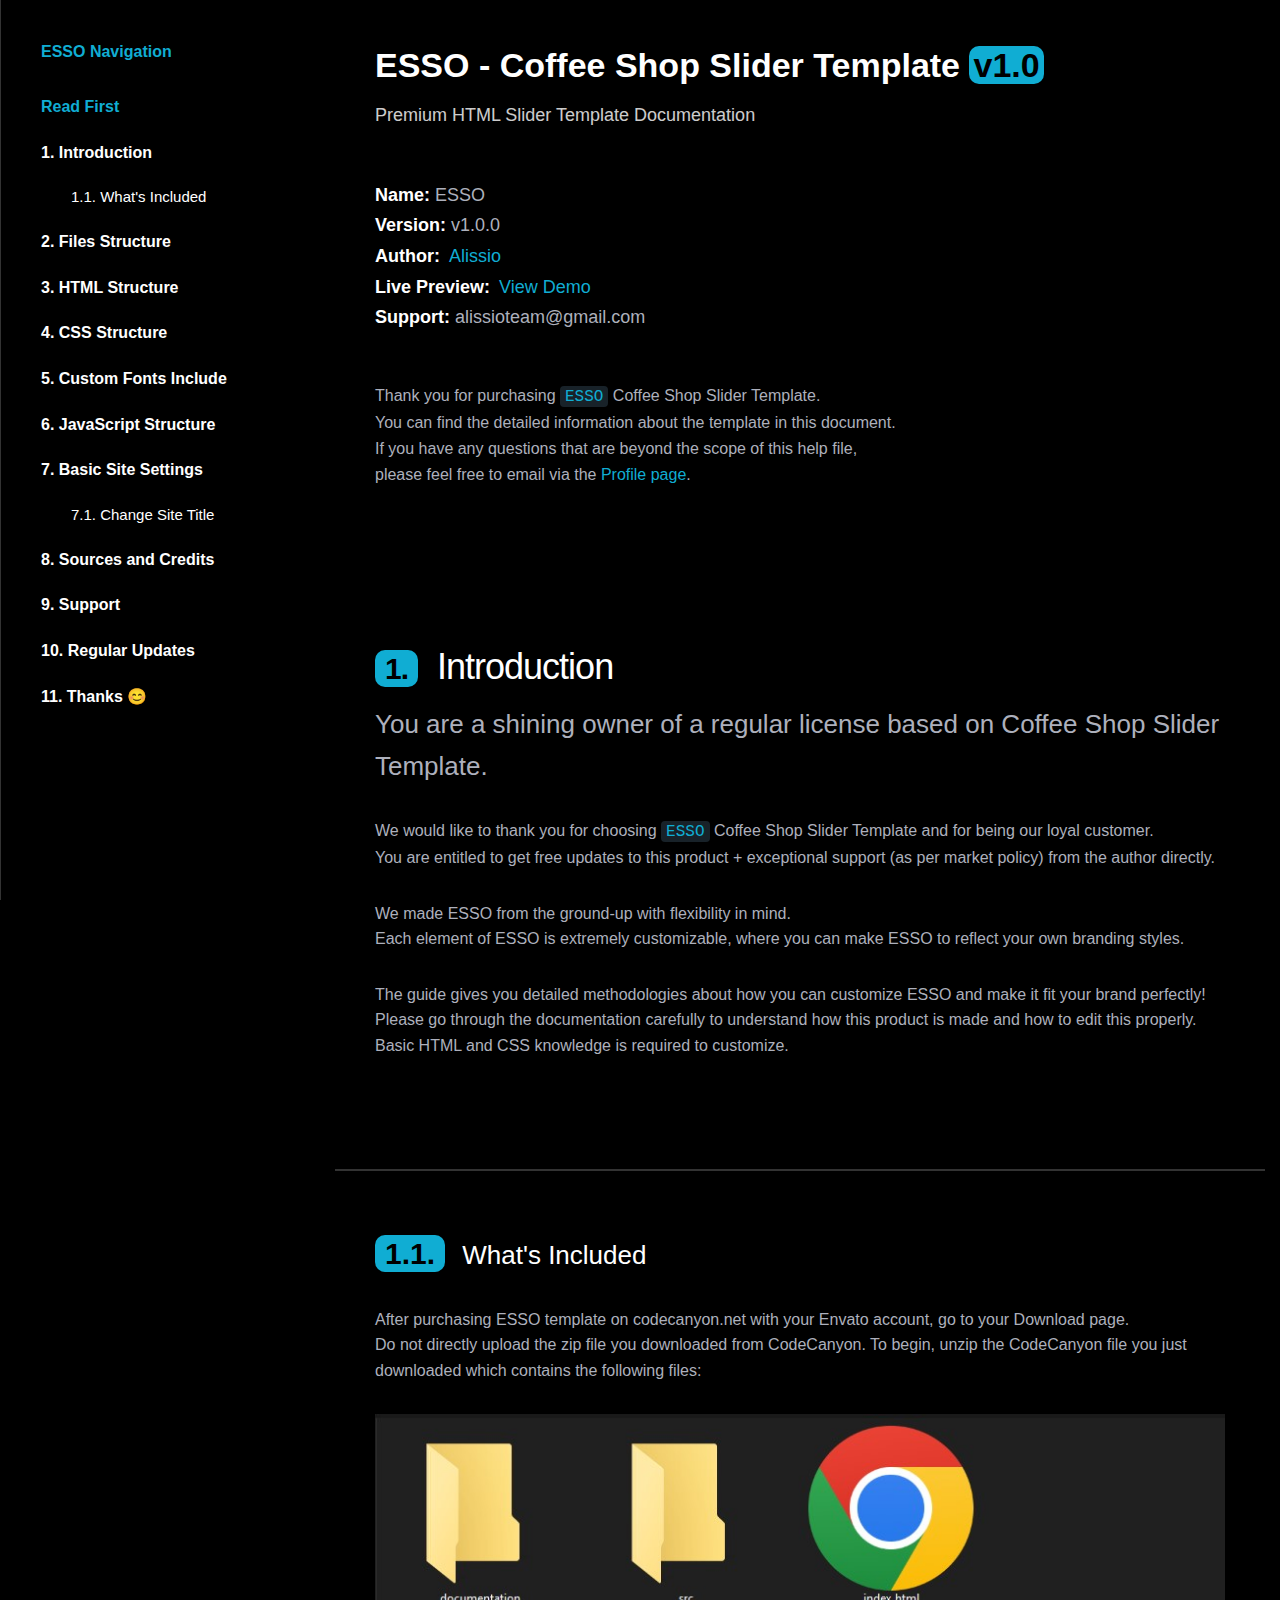
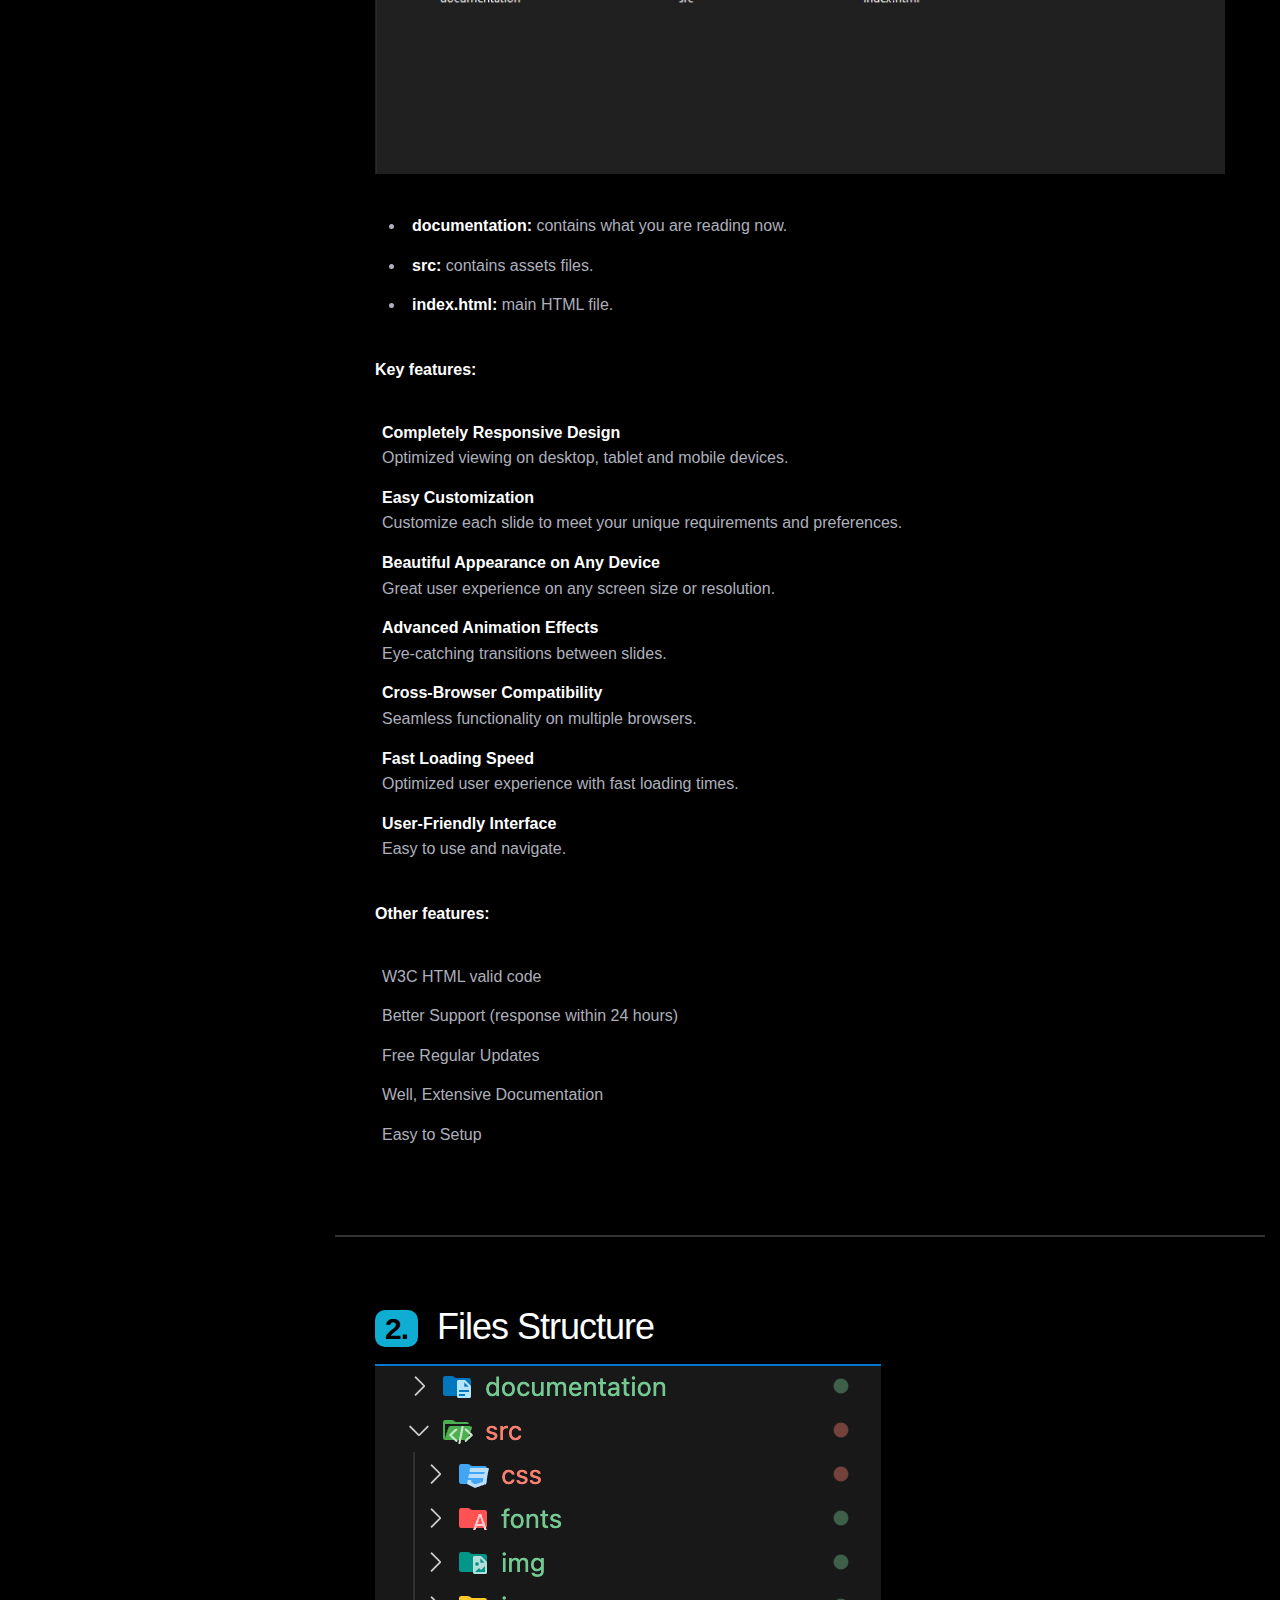
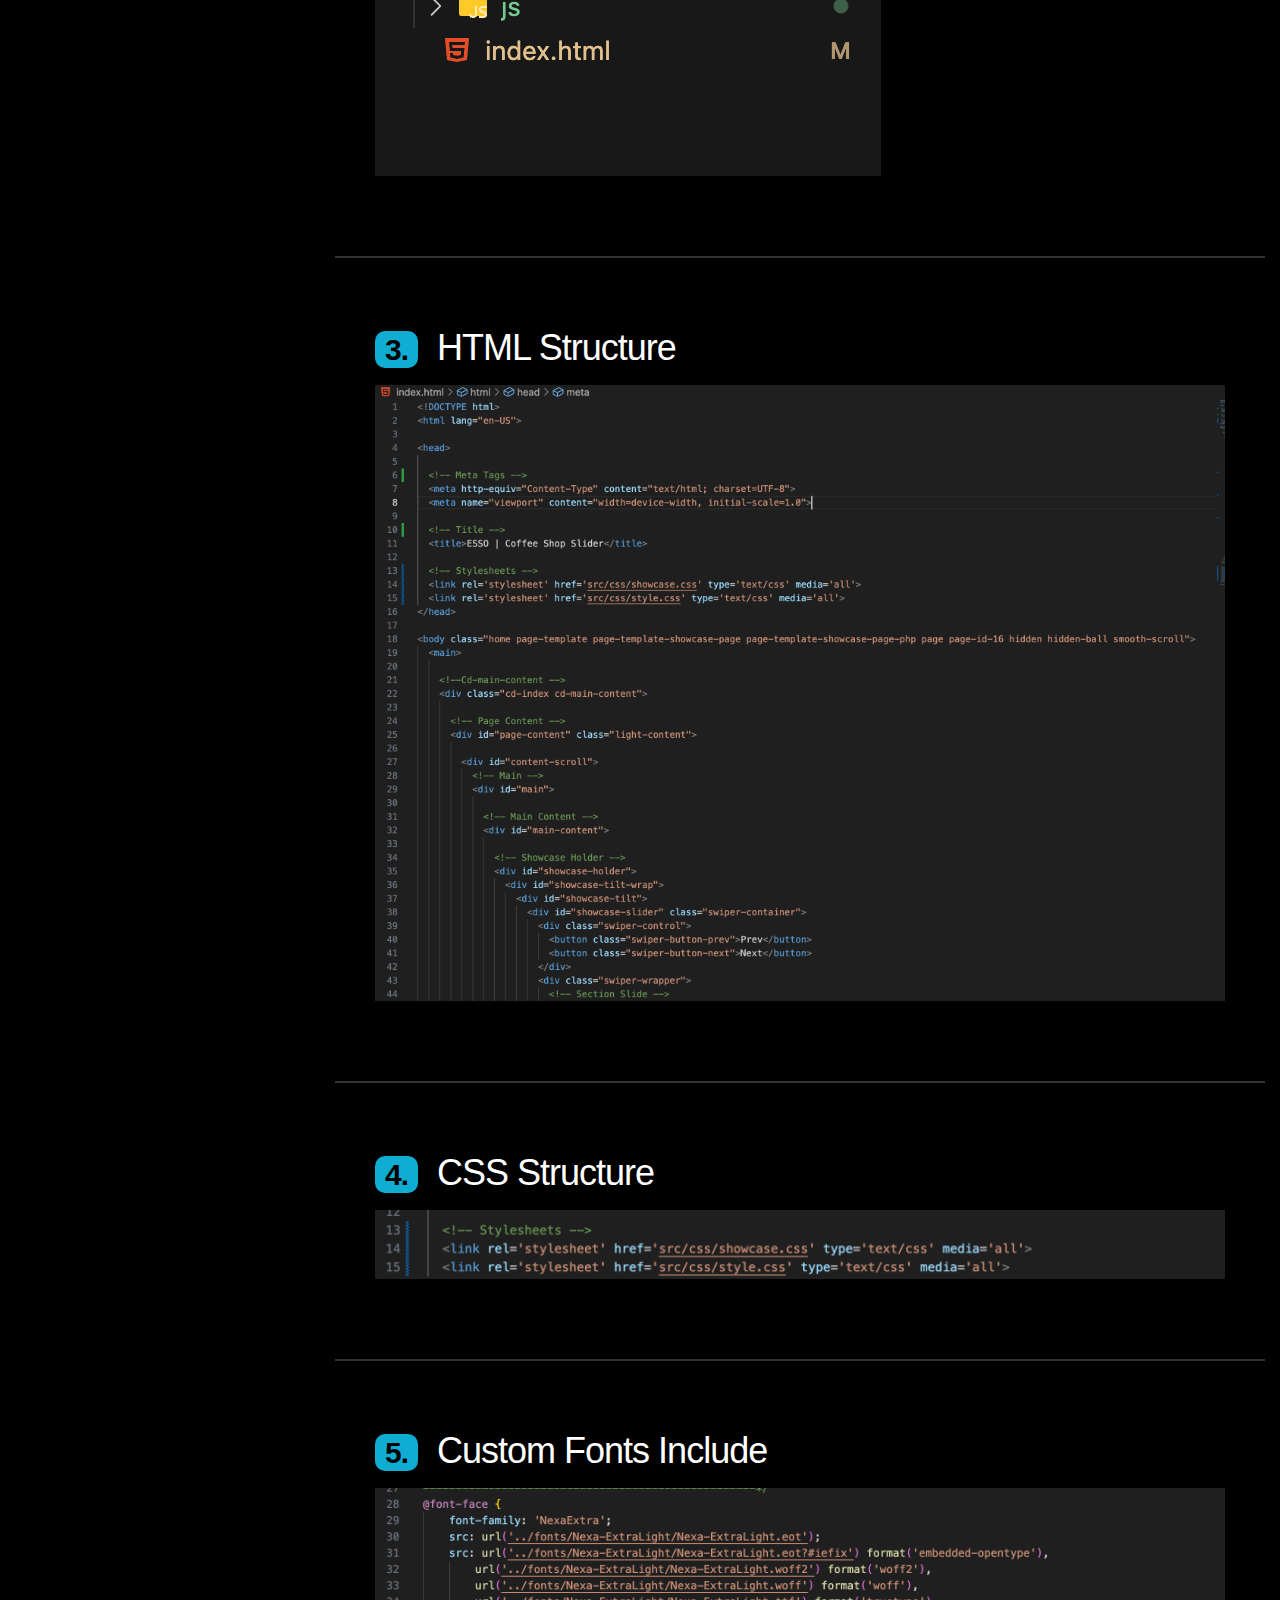
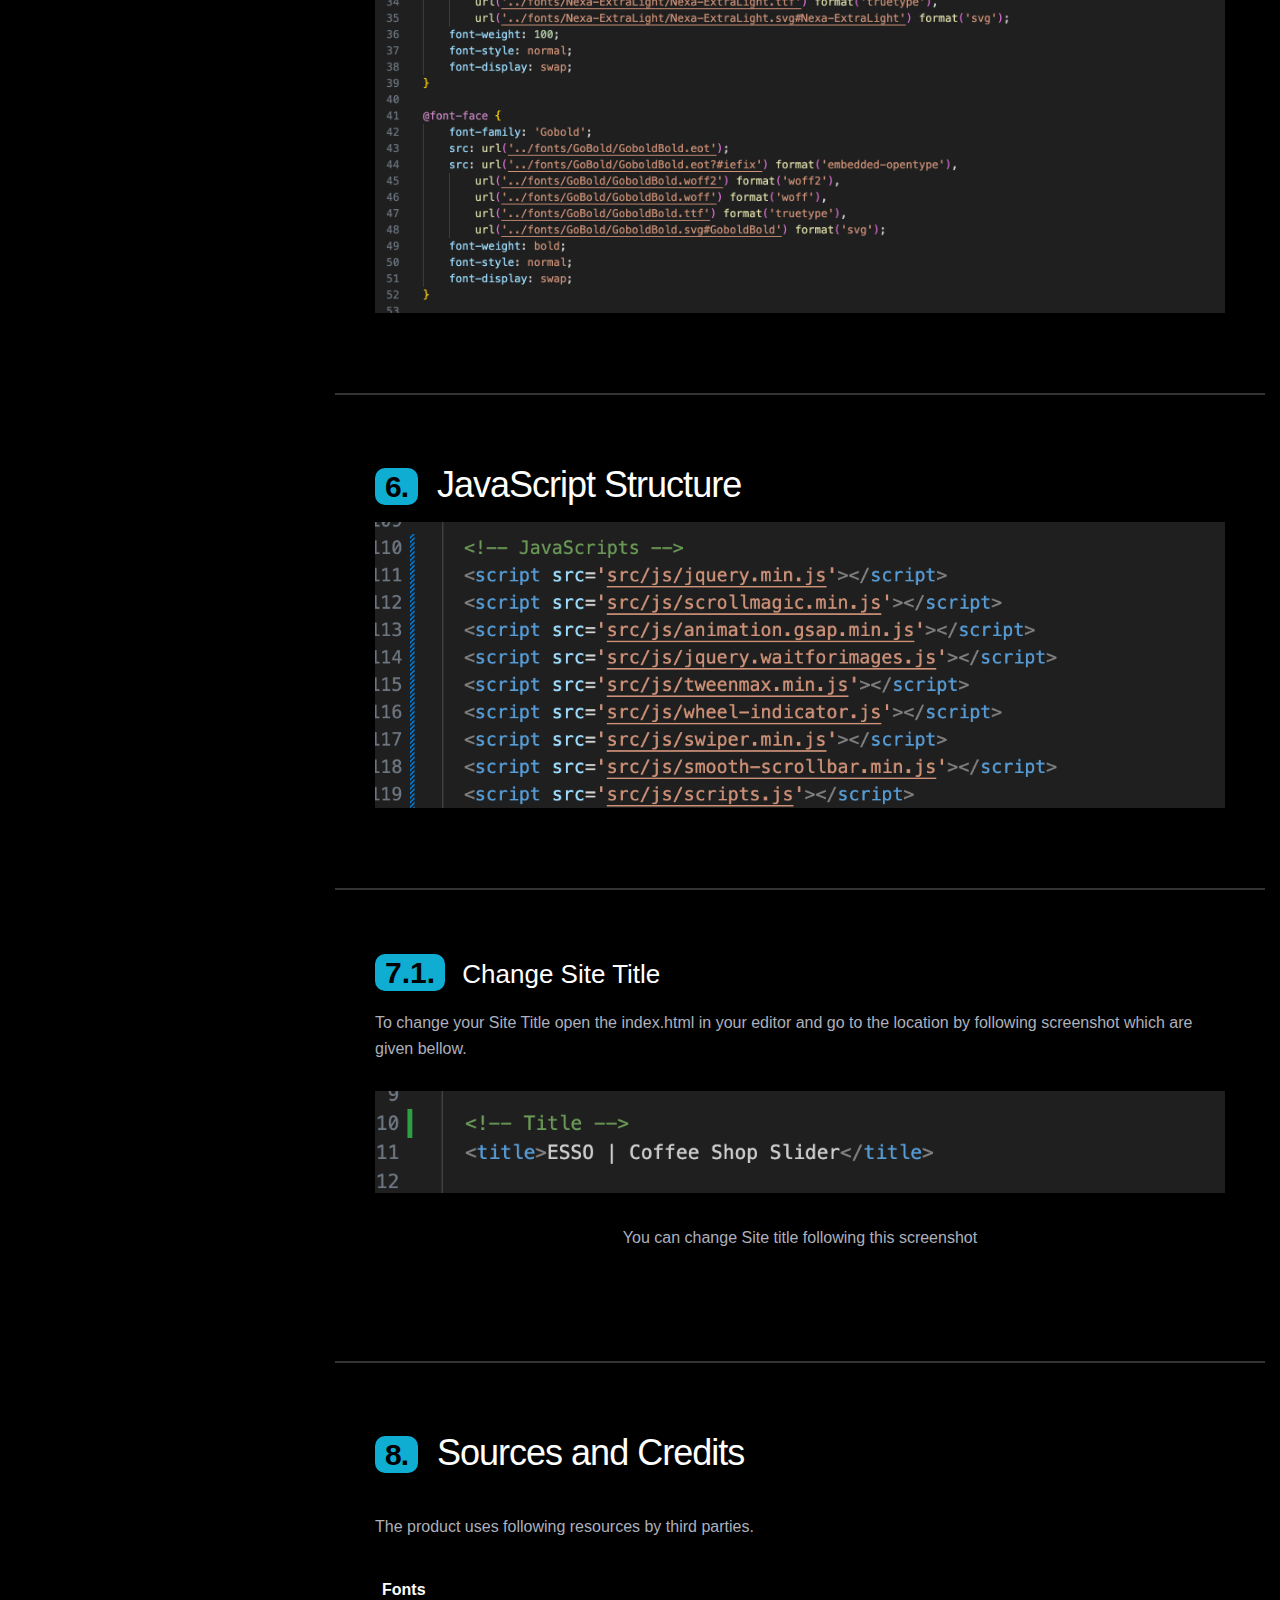
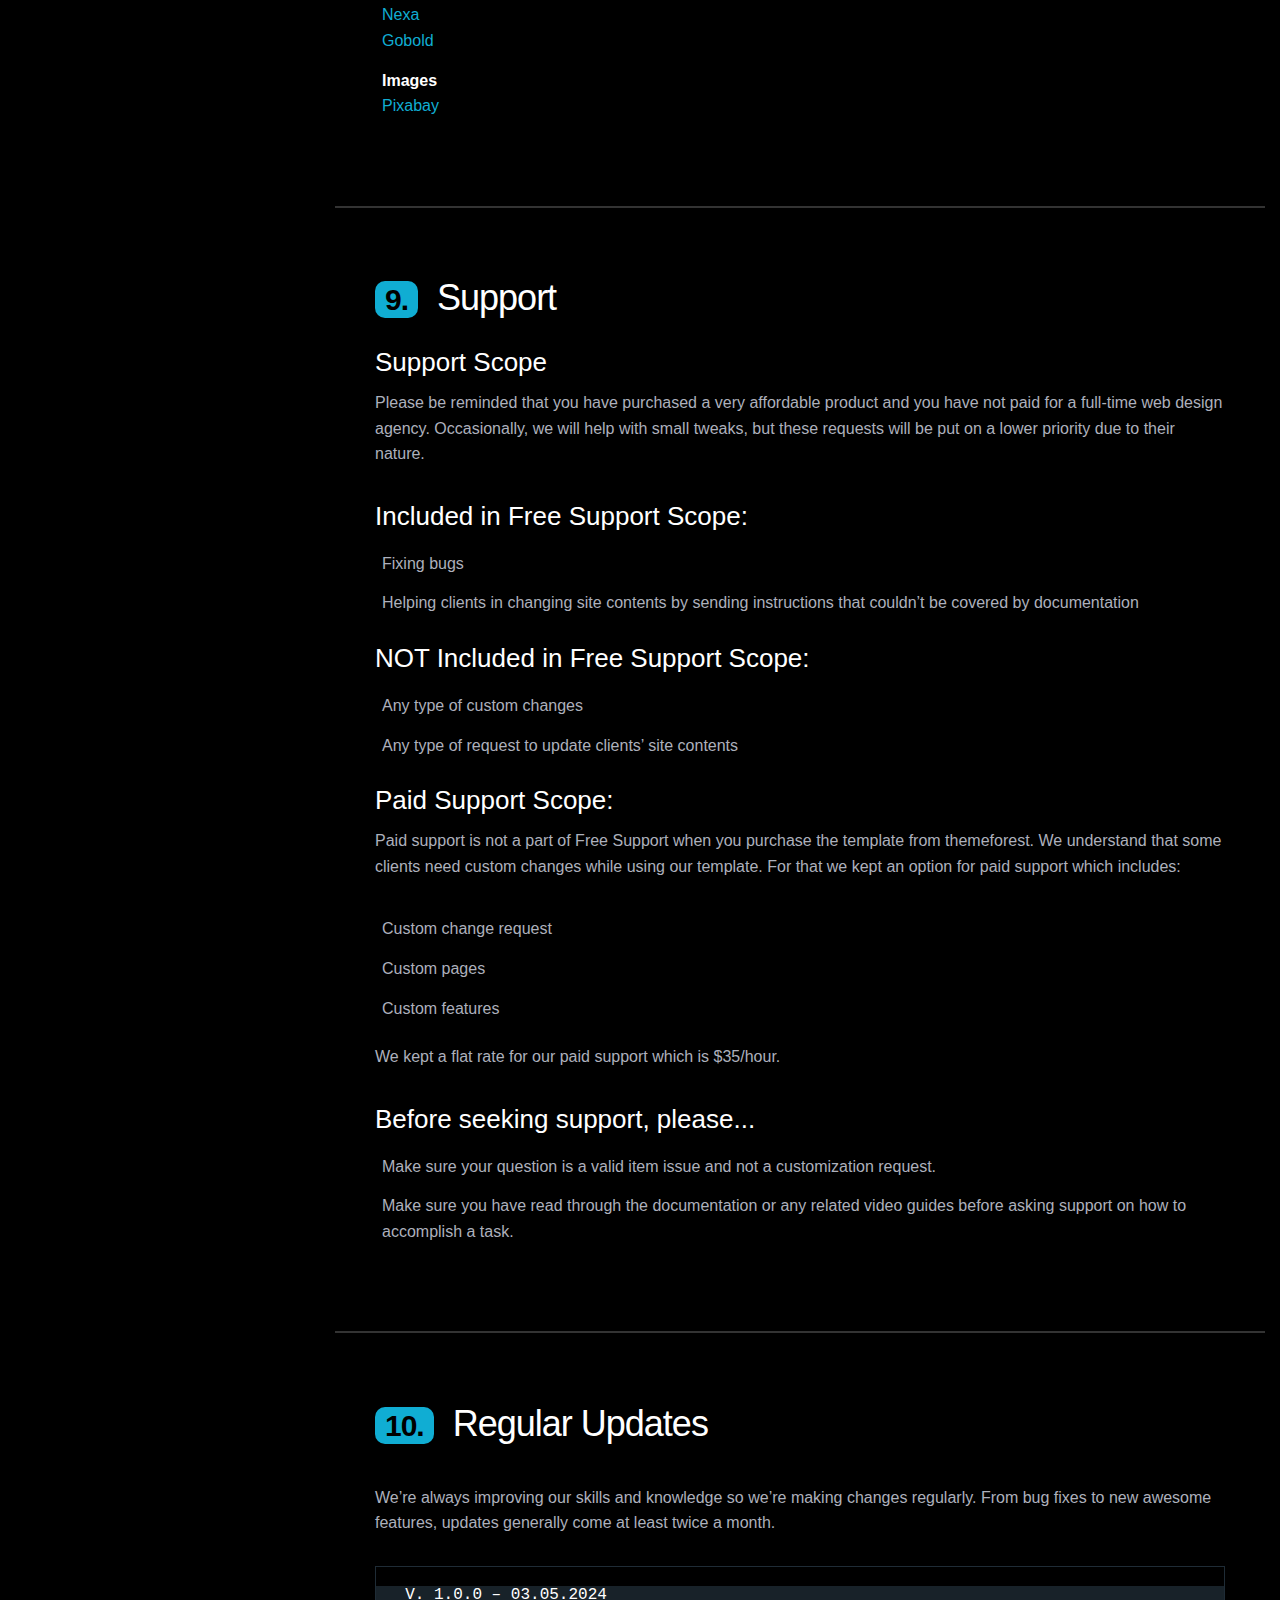
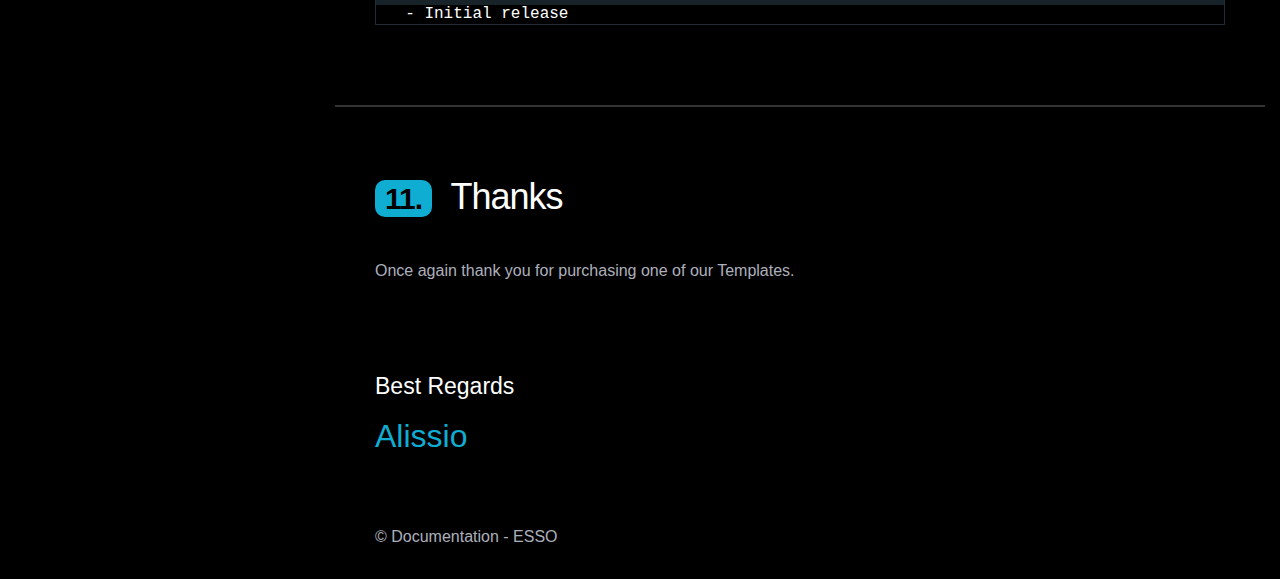
==== documentation/index.html @ b56feb0d "doc" ====
<!doctype html>
<html class="no-js" lang="">

<head>
  <meta charset="utf-8">
  <meta http-equiv="X-UA-Compatible" content="IE=edge,chrome=1">
  <meta name="description" content="">
  <meta name="viewport" content="width=device-width, initial-scale=1">

  <!-- Title -->
  <title>ESSO - Coffee Shop Slider Documentation</title>

  <link rel="stylesheet" href="css/normalize.min.css">
  <link rel="stylesheet" href="css/foundation.css">
  <link rel="stylesheet" href="css/prism.css">
  <link rel="stylesheet" href="css/main.css">

  <!-- Place favicon.ico in the root directory -->
  <link rel="icon" type="image/x-icon" href="favicon.ico">

</head>

<body>

  <div id="site-body">

    <div id="container" class="row">

      <div id="sidebar" class="large-3 columns">

        <div class="sticky">
            <div class="sidebar-logo">ESSO Navigation</div>
          <ol>
            <li>
              <a href="#read-first" class="read-first active">Read First</a>
            </li>
            <li>
              <a href="#introduction" class="introduction">1. Introduction</a>
                <ul>
                    <li>
                        <a href="#whats-included" class="whats-included">1.1. What's Included</a>
                    </li>
                </ul>
            </li>
            <li>
              <a href="#files-structure" class="files-structure">2. Files Structure</a>
            </li>
            <li>
              <a href="#html-structure" class="html-structure">3. HTML Structure</a>
            </li>
            <li>
              <a href="#css-structure" class="css-structure">4. CSS Structure</a>
            </li>
            <li>
              <a href="#fonts-include" class="fonts-include">5. Custom Fonts Include</a>
            </li>
            <li>
              <a href="#javascript-structure" class="javascript-structure">6. JavaScript Structure</a>
            </li>
            <li>
              <a href="#site-title" class="site-title">7. Basic Site Settings</a>
                <ul>
                    <li>
                        <a href="#site-title" class="site-title">7.1. Change Site Title</a>
                    </li>
                </ul>
            </li>
            <li><a href="#credits" class="credits">8. Sources and Credits</a></li>
            <li><a href="#support" class="support">9. Support</a></li>
            <li><a href="#updates" class="updates">10. Regular Updates</a></li>
            <li><a href="#thanks" class="thanks">11. Thanks 😊</a></li>
          </ol>

        </div>

      </div>

      <div id="main-content" class="large-9 columns">

        <section id="read-first">
          <div class="row">
            <div class="large-centered columns">
              <div class="name">
                <h3>ESSO - Coffee Shop Slider Template <span>v1.0</span></h3>
                <p>Premium HTML Slider Template Documentation</p>
              </div>

              <ul class="meta">
                <li><strong>Name:</strong> ESSO</li>
                <li><strong>Version:</strong> v1.0.0</li>
                <li>
                  <strong>Author: </strong> 
                  <a 
                    href="https://codecanyon.net/user/alissio" 
                    target="_blank" 
                    rel="noopener noreferrer"
                  >
                    Alissio
                  </a>
                </li>
                <li>
                  <strong>Live Preview: </strong> 
                  <a 
                    href="https://esso-slider.netlify.app/"
                    target="_blank" 
                    rel="noopener noreferrer"
                  >
                    View Demo
                  </a>
                </li>
                <li>
                  <strong>Support:</strong> alissioteam@gmail.com
                </li>
              </ul>

              <p>Thank you for purchasing <code>ESSO</code> Coffee Shop Slider Template. <br> You can find the detailed information about the template in this document. <br> If you have any questions that are beyond the scope of this help
                file, <br> please feel free to email via the <a href="https://codecanyon.net/user/alissio" target="_blank">Profile page</a>.</p>
            </div>
          </div>
        </section>

        <section id="introduction" class="section">

          <h1 class="section-title"><span>1.</span> Introduction</h1>
          <p class="lead">You are a shining owner of a regular license based on Coffee Shop Slider Template.
          </p>
          <p>We would like to thank you for choosing <code>ESSO</code> Coffee Shop Slider Template and for being our loyal customer.
          <br> You are entitled to get free updates to this product + exceptional support (as per market policy) from the author directly.</p>
          <p>We made ESSO from the ground-up with flexibility in mind. <br>
          Each element of ESSO is extremely customizable, where you can make ESSO to reflect your own branding styles.</p>
          <p>The guide gives you detailed methodologies about how you can customize ESSO and make it fit your brand perfectly!
          <br> Please go through the documentation carefully to understand how this product is made and how to edit this properly. <br> Basic HTML and CSS knowledge is required to customize.</p>
        </section>

        <section id="whats-included" class="section sub-section">

          <h2 class="section-title"><span>1.1.</span> What's Included</h2>

          <br>
          <p>After purchasing ESSO template on codecanyon.net with your Envato account, go to your Download page.
          <br>
          Do not directly upload the zip file you downloaded from CodeCanyon. To begin, unzip the CodeCanyon file you just downloaded which contains the following files:</p>

          <img src="./img/unzip-file.jpg" alt="unzip-file">

          <ul class="list-disc mt-2">
            <li><strong>documentation:</strong> contains what you are reading now.</li>
            <li><strong>src:</strong> contains assets files.</li>
            <li><strong>index.html:</strong> main HTML file.</li>
          </ul>

          <p class="mt-2"><strong>Key features:</strong></p>

          <ul>
            <li>
              <strong>Completely Responsive Design</strong>
              <span class="d-block">Optimized viewing on desktop, tablet and mobile devices.</span class="d-block">
            </li>
            <li>
              <strong>Easy Customization</strong>
              <span class="d-block">Customize each slide to meet your unique requirements and preferences.</span class="d-block">
            </li>
            <li>
              <strong>Beautiful Appearance on Any Device</strong>
              <span class="d-block">Great user experience on any screen size or resolution.</span class="d-block">
            </li>
            <li>
              <strong>Advanced Animation Effects</strong>
              <span class="d-block">Eye-catching transitions between slides.</span class="d-block">
            </li>
            <li>
              <strong>Cross-Browser Compatibility</strong>
              <span class="d-block">Seamless functionality on multiple browsers.</span class="d-block">
            </li>
            <li>
              <strong>Fast Loading Speed</strong>
              <span class="d-block">Optimized user experience with fast loading times.</span class="d-block">
            </li>
            <li>
              <strong>User-Friendly Interface</strong>
              <span class="d-block">Easy to use and navigate.</span class="d-block">
            </li>
          </ul>

          <p class="mt-2"><strong>Other features:</strong></p>

          <ul>
            <li>W3C HTML valid code</li>
            <li>Better Support (response within 24 hours)</li>
            <li>Free Regular Updates</li>
            <li>Well, Extensive Documentation</li>
            <li>Easy to Setup</li>
          </ul>

        </section>

        <section id="files-structure" class="section">

          <h1 class="section-title"><span>2.</span> Files Structure</h1>

          <img src="./img/file-structure.jpg" alt="file-structure">
        </section>

        <section id="html-structure" class="section">

          <h1 class="section-title"><span>3.</span> HTML Structure</h1>

          <img src="./img/html-structure.jpg" alt="html-structure">
        </section>
        
        <section id="css-structure" class="section">

          <h1 class="section-title"><span>4.</span> CSS Structure</h1>

          <img src="./img/css-structure.jpg" alt="css-structure">
        </section>
        
        <section id="fonts-include" class="section">

          <h1 class="section-title"><span>5.</span> Custom Fonts Include</h1>

          <img src="./img/fonts-include.jpg" alt="fonts-include">
        </section>
        
        <section id="javascript-structure" class="section">

          <h1 class="section-title"><span>6.</span> JavaScript Structure</h1>

          <img src="./img/javascript-structure.jpg" alt="javascript-structure">
        </section>

        <section id="site-title" class="section sub-section">

          <h2 class="section-title"><span>7.1.</span> Change Site Title</h2>

          <p class="mt-1">To change your Site Title open the index.html in your editor and go to the location by following screenshot which are given bellow.</p>

          <img src="./img/site-title.jpg" alt="title-change">

          <p class="text-center mt-2">You can change Site title following this screenshot</p>

        </section>

        <section id="credits" class="section">

          <h1 class="section-title"><span>8.</span> Sources and Credits</h1>

          <br>

          <p>The product uses following resources by third parties.</p>

          <ul class="credits">
            <li>
              <span class="d-block"><strong>Fonts</strong></span>
              <a href="https://www.dafont.com/nexa.font" rel="nofollow" target="_blank">Nexa</a><br>
              <a href="https://www.dafont.com/gobold.font" rel="nofollow" target="_blank">Gobold</a>
            </li>
            <li>
              <span class="d-block"><strong>Images</strong></span>
              <a href="https://pixabay.com/" target="_blank">Pixabay</a>
            </li>
          </ul>

        </section>

        <section id="support" class="section">

          <h1 class="section-title"><span>9.</span> Support</h1>

          <h2 class="mt-1">Support Scope</h2>

          <p>Please be reminded that you have purchased a very affordable product and you have not paid for a full-time web design agency. Occasionally, we will help with small tweaks, but these requests will be put on a lower priority due to their nature.</p>


          <div class="sub-section">

            <h2 class="mt-1">Included in Free Support Scope:</h2>

            <ul>
              <li>Fixing bugs</li>
              <li>Helping clients in changing site contents by sending instructions that couldn’t be covered by documentation</li>
            </ul>

          </div>

          <div class="sub-section">

            <h2 class="mt-1"><span class="red">NOT</span> Included in Free Support Scope:</h2>

            <ul>
              <li>Any type of custom changes</li>
              <li>Any type of request to update clients’ site contents</li>
            </ul>

          </div>

          <div class="sub-section">

              <h2 class="mt-1">Paid Support Scope:</h2>
              <p>Paid support is not a part of Free Support when you purchase the template from themeforest.
                  We understand that some clients need custom changes while using our template.
                  For that we kept an option for paid support which includes:</p>

              <ul>
                  <li>Custom change request</li>
                  <li>Custom pages</li>
                  <li>Custom features</li>
              </ul>

              <p class="mt-1">We kept a flat rate for our paid support which is $35/hour.</p>

          </div>

          <div class="sub-section">

            <h2 class="mt-1">Before seeking support, please...</h2>

            <ul>
              <li>Make sure your question is a valid item issue and not a customization request.</li>
              <li>Make sure you have read through the documentation or any related video guides before asking support on
                how to accomplish a task.</li>
            </ul>

          </div>


        </section>

        <section id="updates" class="section">

          <h1 class="section-title"><span>10.</span> Regular Updates</h1>

          <br>

          <p>We’re always improving our skills and knowledge so we’re making changes regularly. From bug fixes to new
            awesome features, updates generally come at least twice a month.
          <p>

          <pre class="css">

  V. 1.0.0 – 03.05.2024
  - Initial release
</pre>
        </section>

        <section id="thanks" class="section">

          <h1 class="section-title"><span>11.</span> Thanks</h1>

          <br>

          <p>Once again thank you for purchasing one of our Templates.<p>
            <br>
            <h4 class="d-block">Best Regards</h4>
            <a href="https://codecanyon.net/user/alissio" target="_blank" class="fs-2">Alissio</a>

            <footer class="mt-4">
              <p>© Documentation - ESSO</p>
            </footer>

        </section>

      </div>

    </div>

  </div>

  <script src="js/vendor/jquery-1.11.2.min.js"></script>
  <script src="js/prism.js"></script>
  <script src="js/main.js"></script>
</body>

</html>
---- documentation/css/prism.css ----
/* http://prismjs.com/download.html?themes=prism&languages=markup+css+clike+javascript+coffeescript+handlebars+jade+less+markdown+php+scss+stylus&plugins=line-highlight+line-numbers+show-language */
/**
 * prism.js default theme for JavaScript, CSS and HTML
 * Based on dabblet (http://dabblet.com)
 * @author Lea Verou
 */

code[class*="language-"],
pre[class*="language-"] {
	color: #fff;
	font-family: Consolas, Monaco, 'Andale Mono', monospace;
	direction: ltr;
	text-align: left;
	white-space: pre;
	word-spacing: normal;
	word-break: normal;
	line-height: 1.5;

	-moz-tab-size: 4;
	-o-tab-size: 4;
	tab-size: 4;

	-webkit-hyphens: none;
	-moz-hyphens: none;
	-ms-hyphens: none;
	hyphens: none;
}

pre[class*="language-"]::-moz-selection, pre[class*="language-"] ::-moz-selection,
code[class*="language-"]::-moz-selection, code[class*="language-"] ::-moz-selection {
	text-shadow: none;
	background: #b3d4fc;
}

pre[class*="language-"]::selection, pre[class*="language-"] ::selection,
code[class*="language-"]::selection, code[class*="language-"] ::selection {
	text-shadow: none;
	background: #b3d4fc;
}

@media print {
	code[class*="language-"],
	pre[class*="language-"] {
		text-shadow: none;
	}
}

/* Code blocks */
pre[class*="language-"] {
	padding: 1em;
	margin: .5em 0;
	overflow: auto;
}

:not(pre) > code[class*="language-"],
pre[class*="language-"] {
	background: #182229;
}

/* Inline code */
:not(pre) > code[class*="language-"] {
	padding: .1em;
	border-radius: .3em;
}

.token.comment,
.token.prolog,
.token.doctype,
.token.cdata {
	color: slategray;
}

.token.punctuation {
	color: #999;
}

.namespace {
	opacity: .7;
}

.token.property,
.token.tag,
.token.boolean,
.token.number,
.token.constant,
.token.symbol,
.token.deleted {
	color: #905;
}

.token.selector,
.token.attr-name,
.token.string,
.token.char,
.token.builtin,
.token.inserted {
	color: #690;
}

.token.operator,
.token.entity,
.token.url,
.language-css .token.string,
.style .token.string {
	color: #a67f59;
	background: hsla(0, 0%, 100%, .5);
}

.token.atrule,
.token.attr-value,
.token.keyword {
	color: #07a;
}

.token.function {
	color: #DD4A68;
}

.token.regex,
.token.important,
.token.variable {
	color: #e90;
}

.token.important,
.token.bold {
	font-weight: bold;
}
.token.italic {
	font-style: italic;
}

.token.entity {
	cursor: help;
}

pre[data-line] {
	position: relative;
	padding: 1em 0 1em 3em;
}

.line-highlight {
	position: absolute;
	left: 0;
	right: 0;
	padding: inherit 0;
	margin-top: 1em; /* Same as .prism’s padding-top */

	background: hsla(24, 20%, 50%,.08);
	background: -moz-linear-gradient(left, hsla(24, 20%, 50%,.1) 70%, hsla(24, 20%, 50%,0));
	background: -webkit-linear-gradient(left, hsla(24, 20%, 50%,.1) 70%, hsla(24, 20%, 50%,0));
	background: -o-linear-gradient(left, hsla(24, 20%, 50%,.1) 70%, hsla(24, 20%, 50%,0));
	background: linear-gradient(left, hsla(24, 20%, 50%,.1) 70%, hsla(24, 20%, 50%,0));
	
	pointer-events: none;
	
	line-height: inherit;
	white-space: pre;
}

pre.line-numbers {
	position: relative;
	padding-left: 3.8em;
	counter-reset: linenumber;
}

pre.line-numbers > code {
	position: relative;
}

.line-numbers .line-numbers-rows {
	position: absolute;
	pointer-events: none;
	top: 0;
	font-size: 100%;
	left: -3.8em;
	width: 3em; /* works for line-numbers below 1000 lines */
	letter-spacing: -1px;
	border-right: 1px solid #999;

	-webkit-user-select: none;
	-moz-user-select: none;
	-ms-user-select: none;
	user-select: none;

}

	.line-numbers-rows > span {
		pointer-events: none;
		display: block;
		counter-increment: linenumber;
	}

		.line-numbers-rows > span:before {
			content: counter(linenumber);
			color: #999;
			display: block;
			padding-right: 0.8em;
			text-align: right;
		}
pre[class*='language-'] {
	position: relative;
}
pre[class*='language-'][data-language]::before {
	content: attr(data-language);
	color: #fff;
	background-color: #0d171e;
	display: inline-block;
	position: absolute;
	top: 0;
	right: 0;
	font-size: 0.9em;
	border-radius: 0 0 0 5px;
	padding: 0 0.5em;
	text-shadow: none;
}
---- documentation/css/main.css ----
/* ==========================================================================
   SEMANTIC TAGS
   ========================================================================== */


body {
    font-family: 'Muli', sans-serif;
    font-size: 16px;
}
section {
    padding: 40px 40px 80px;
}
h1, h2, h3, h4, h5, h6 {
    font-family: 'Raleway', sans-serif;
    font-weight: 300;
    line-height: 1.5em;
    color: #fff;
}
h1 {
    font-size:36px;
    letter-spacing: -1px;
}
h2 {
    font-size: 26px;
}
h3 {
    font-size: 18px;
}
a {
    color: #10add3;
    text-decoration: none;
}
a:hover {
    text-decoration: underline;
}
a:focus {
    outline: 0;
    color: #10add3;
}
p {
    margin-bottom: 30px;
    color: #adb0bc;
}
ul, ol {
    margin-left: 0;
    list-style: none;
    margin-bottom: 0;
}
li {
    padding: 7px;
    color: #adb0bc;
}
pre {
    white-space: pre-wrap;
    border: 1px solid #1f2c36;
    color: #fff;
    padding: 0 10px;
    background: #182229;
}
pre.css {
    background-image: url('../img/pre_bg.png');
    line-height: 19px;
    padding: 0 10px;
    color: #fff;
}
pre code {
    background: transparent;
    border-width: 0;
    padding: 0;
}

.bold {
    font-weight: bold;
}

.fs-1_4 {
    font-size: 1.4rem;
}

.fs-2 {
    font-size: 2rem;
}

.d-block {
    display: block;
}

.d-inline-block {
    display: inline-block;
}

.mt-1 {
    margin-top: 1rem;
}

.mt-2 {
    margin-top: 2rem;
}

.mt-4 {
    margin-top: 4rem;
}

.mb-2 {
    margin-bottom: 2rem;
}


/* ==========================================================================
   DOCS HEADER
   ========================================================================== */

.fixed {
    position: fixed!important;
}

.row {
    max-width: 100%;
}

#intro {
    position: relative;
    height: 100vh;
    background-color: #000;
    color: #fff;
    text-align: center;
    padding: 40px;
    display: flex;
    flex-direction: column;
    justify-content: center;
}

.name h3 {
    font-size: 34px;
    font-weight: 700;
    letter-spacing: 0;
    color: #fff;
    margin: 0 0 10px 0;
}

.name span {
    background-color: #10add3;
    color: #000;
    padding: 0 4px;
    border-radius: 10px;
}

.name p {
    display: inline-block;
    color: #fff;
    font-size: 18px;
    margin-bottom: 0;
    opacity: .8;
}

ul.meta {
    list-style: none;
    margin: 50px 0;
}

ul.meta li {
    font-size: 18px;
    line-height: 1.7;
    padding: 0;
    margin-right: 25px;
}

ul.meta li strong {
    color: #fff;
}

ul.meta li:last-child {
    margin-right: 0;
}

ul.meta li a {
    font-weight: 300;
    padding: 0 4px;
}

ul.list-disc {
    padding-left: 30px;
    list-style: disc;
}


/* ==========================================================================
   DOCS BODY
   ========================================================================== */
.section-title span {
    background: #10add3;
    color: #000;
    padding: 2px 10px;
    margin-right: 10px;
    border-radius: 10px;
    font-size: 30px;
    font-weight: bold;
}

#site-body {
    position: relative;
    background: #000;
}

#site-body .section {
    border-bottom: 2px solid #333;
    margin-bottom: 20px;
}

#site-body {
    padding: 0;
}

#site-body .section:last-of-type {
    border-bottom: 0;
    padding-bottom: 0;
}


#site-body p.lead {
    font-family: 'Raleway', sans-serif;
    font-size: 26px;
}

#sidebar {
    position: fixed;
    left: 0;
    top: 0;
    left: auto;
    padding: 0;
    height: 100%;
    border-left: 1px solid #333;
    background-color: #000;
}

#sidebar .sticky {
    background: #000;
    height: 100vh;
    padding: 40px 0;
    overflow-y: auto;
}

#sidebar ol {
    font-family: 'Muli', sans-serif;
    list-style: none;
    margin: 0;
}
#sidebar ol li {
    font-size: 16px;
    padding: 0;
}
#sidebar ol li a {
    color: #fff;
    border-bottom: 0;
    padding: 10px 40px;
    display: block;
    font-weight: bold;
}
#sidebar ol li a:hover,
#sidebar ol li a:active,
#sidebar ol li a.active
{
    color: #10add3;
    text-decoration: none;
}
#sidebar ul li a {
    font-size: 15px;
    font-weight: normal;
    padding-left: 50px;
}

.sidebar-logo {
    padding: 0 40px 20px;
    color: #10add3;
    font-weight: bold;
    font-size: 16px;
}

.sidebar-logo img {
    filter: invert(1) grayscale(1);
}

.file-list li strong {
    display: block;
    font-size: 20px;
}


[data-magellan-expedition], [data-magellan-expedition-clone] {
    width: 25%;
    min-width: 0;
    padding: 0;
}



/* ==========================================================================
   Media Queries
   ========================================================================== */

@media only screen and (min-width: 35em) {

}

@media print,
       (-o-min-device-pixel-ratio: 5/4),
       (-webkit-min-device-pixel-ratio: 1.25),
       (min-resolution: 120dpi) {

}

/* ==========================================================================
   Helper classes
   ========================================================================== */

.hidden {
    display: none !important;
    visibility: hidden;
}

.visuallyhidden {
    border: 0;
    clip: rect(0 0 0 0);
    height: 1px;
    margin: -1px;
    overflow: hidden;
    padding: 0;
    position: absolute;
    width: 1px;
}

.visuallyhidden.focusable:active,
.visuallyhidden.focusable:focus {
    clip: auto;
    height: auto;
    margin: 0;
    overflow: visible;
    position: static;
    width: auto;
}

.invisible {
    visibility: hidden;
}

.clearfix:before,
.clearfix:after {
    content: " ";
    display: table;
}

.clearfix:after {
    clear: both;
}

.clearfix {
    *zoom: 1;
}

/* ==========================================================================
   Print styles
   ========================================================================== */

@media print {
    *,
    *:before,
    *:after {
        background: transparent !important;
        color: #fff !important;
        box-shadow: none !important;
        text-shadow: none !important;
    }

    a,
    a:visited {
        text-decoration: underline;
    }

    a[href]:after {
        content: " (" attr(href) ")";
    }

    abbr[title]:after {
        content: " (" attr(title) ")";
    }

    a[href^="#"]:after,
    a[href^="javascript:"]:after {
        content: "";
    }

    pre,
    blockquote {
        border: 1px solid #999;
        page-break-inside: avoid;
    }

    thead {
        display: table-header-group;
    }

    tr,
    img {
        page-break-inside: avoid;
    }

    img {
        max-width: 100% !important;
    }

    p,
    h2,
    h3 {
        orphans: 3;
        widows: 3;
    }

    h2,
    h3 {
        page-break-after: avoid;
    }
}
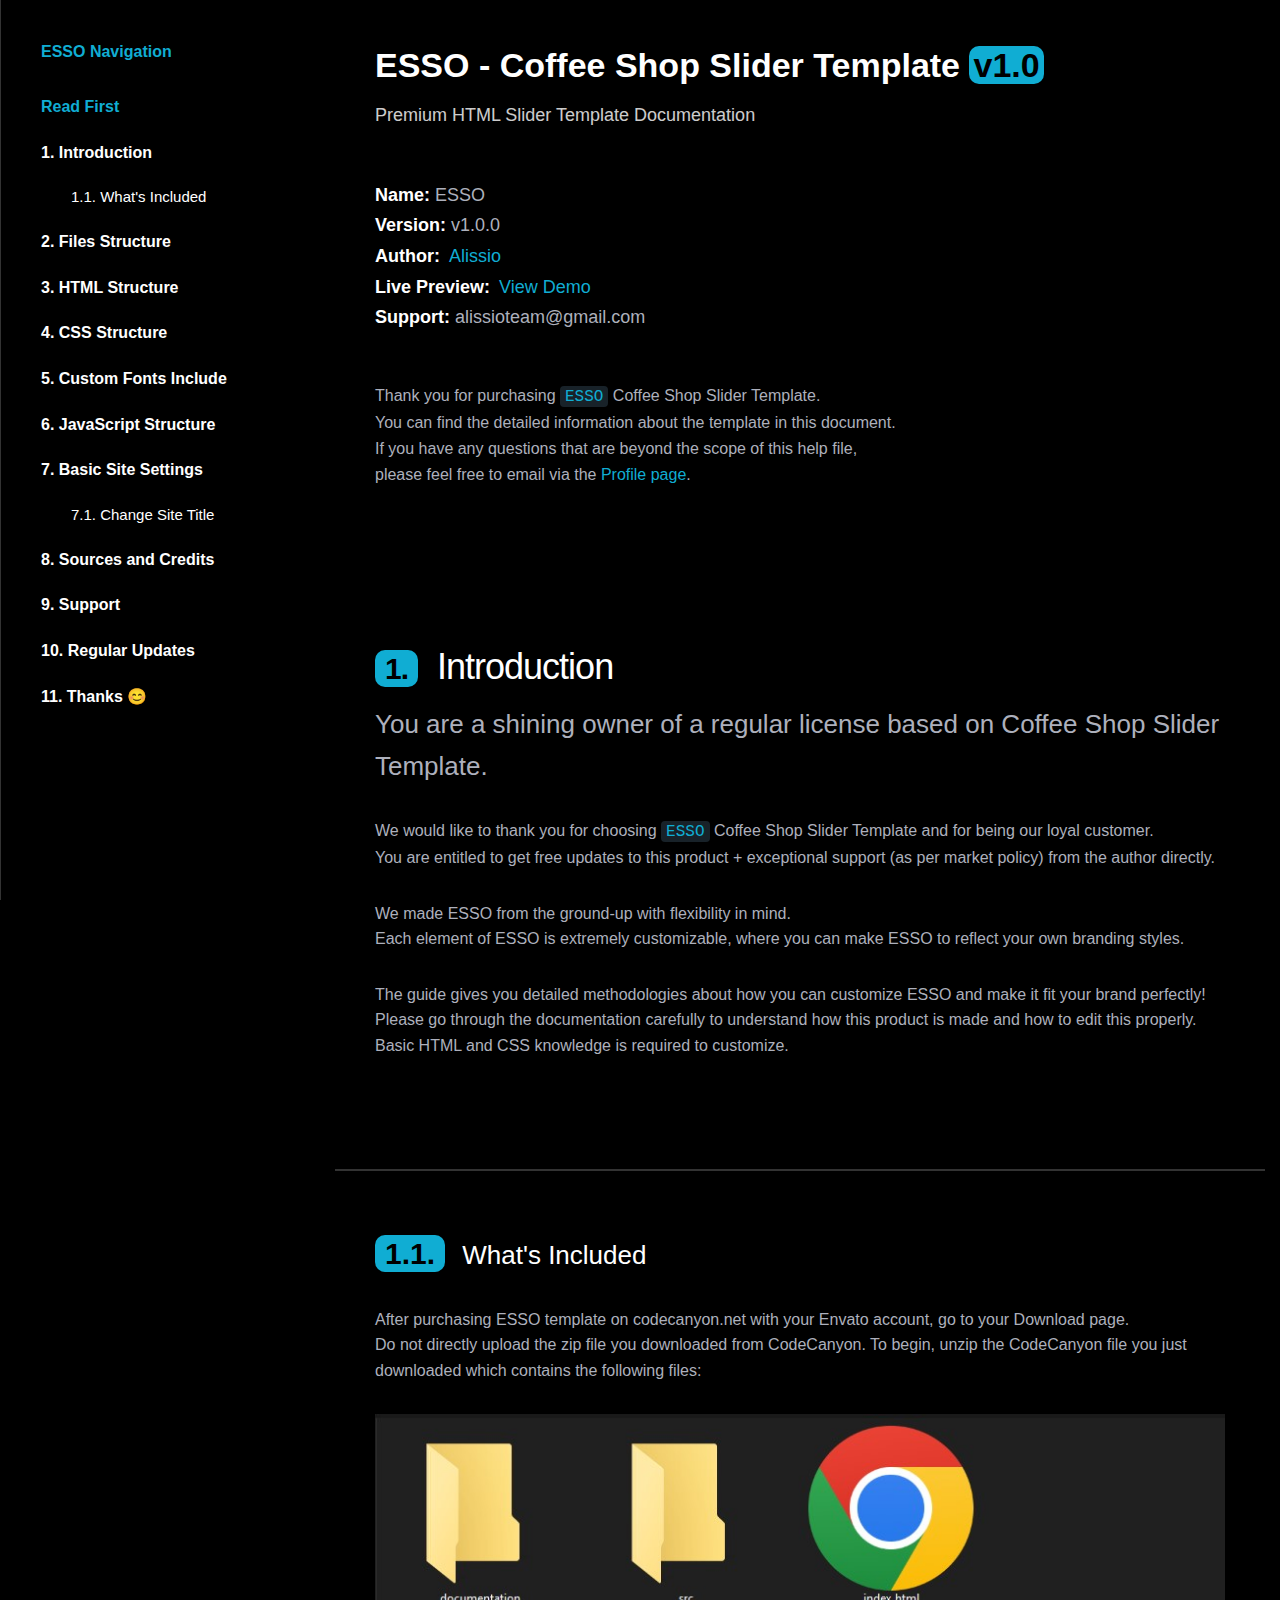
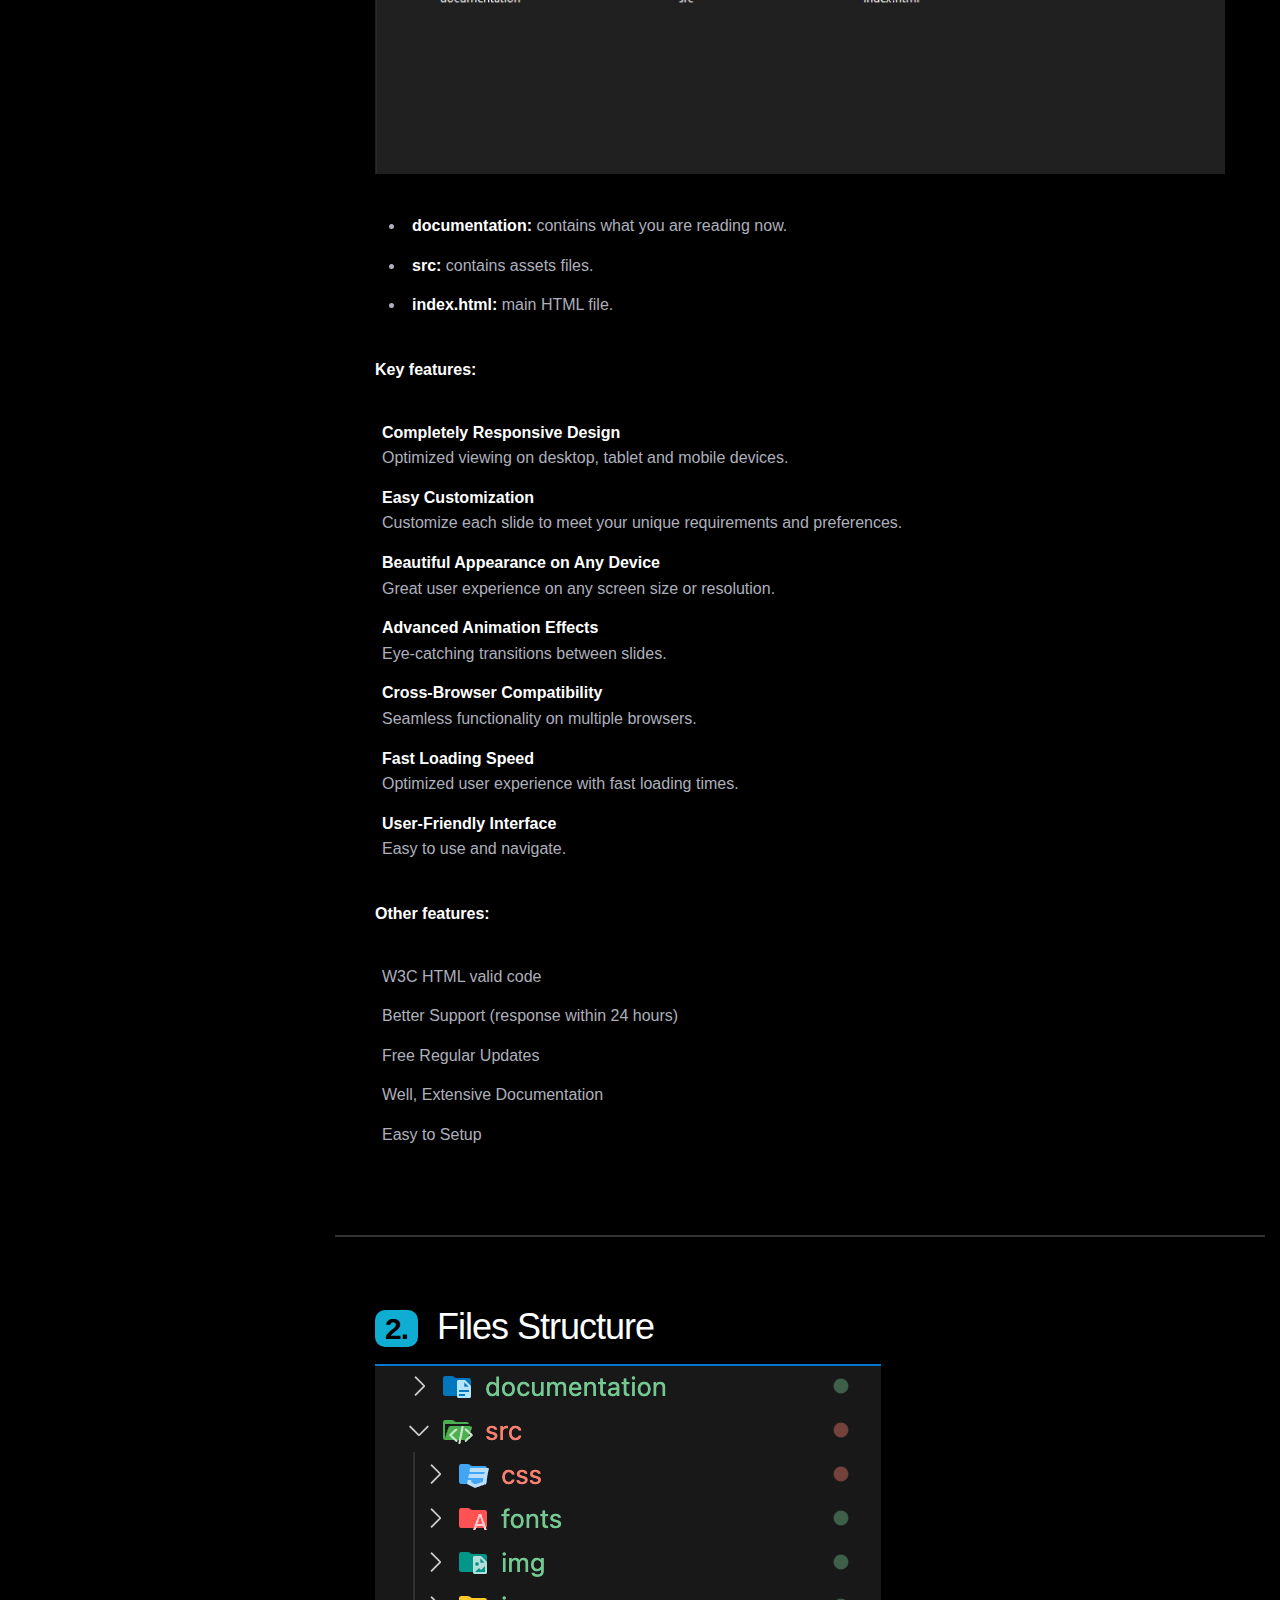
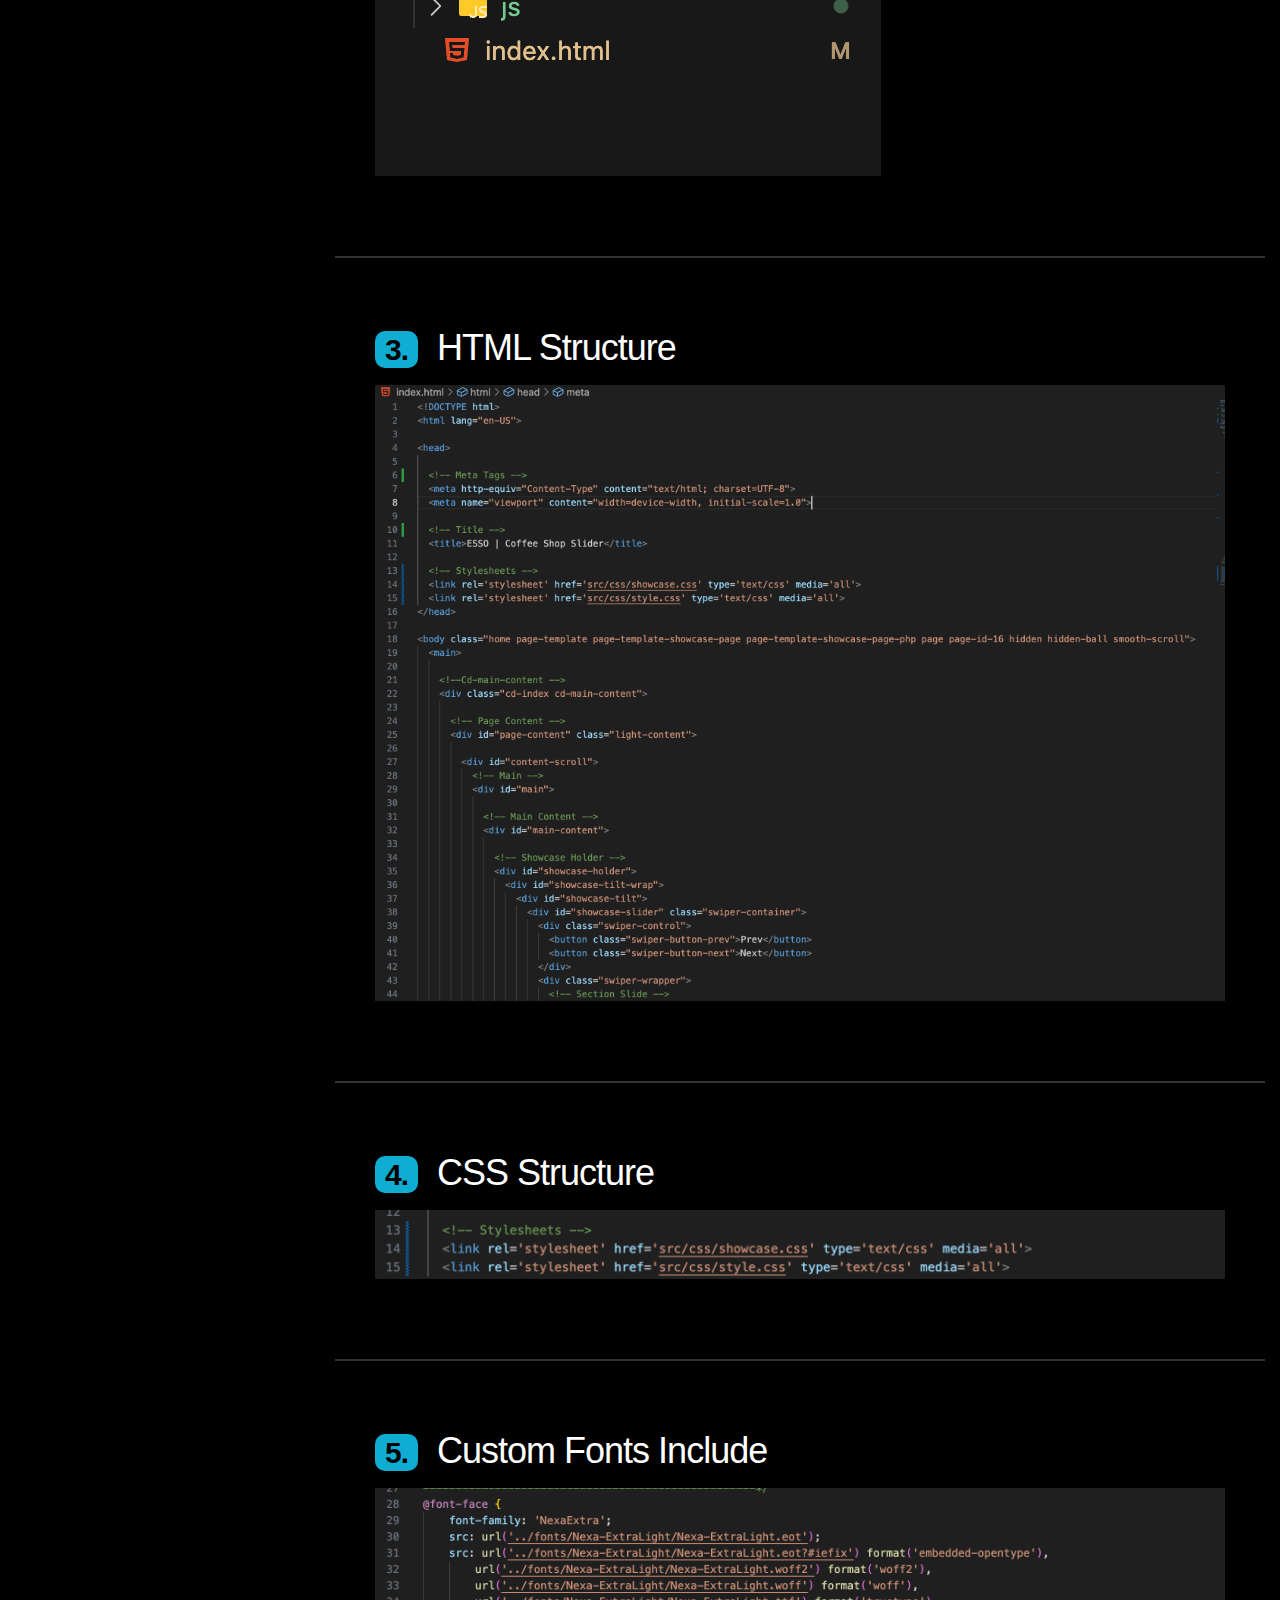
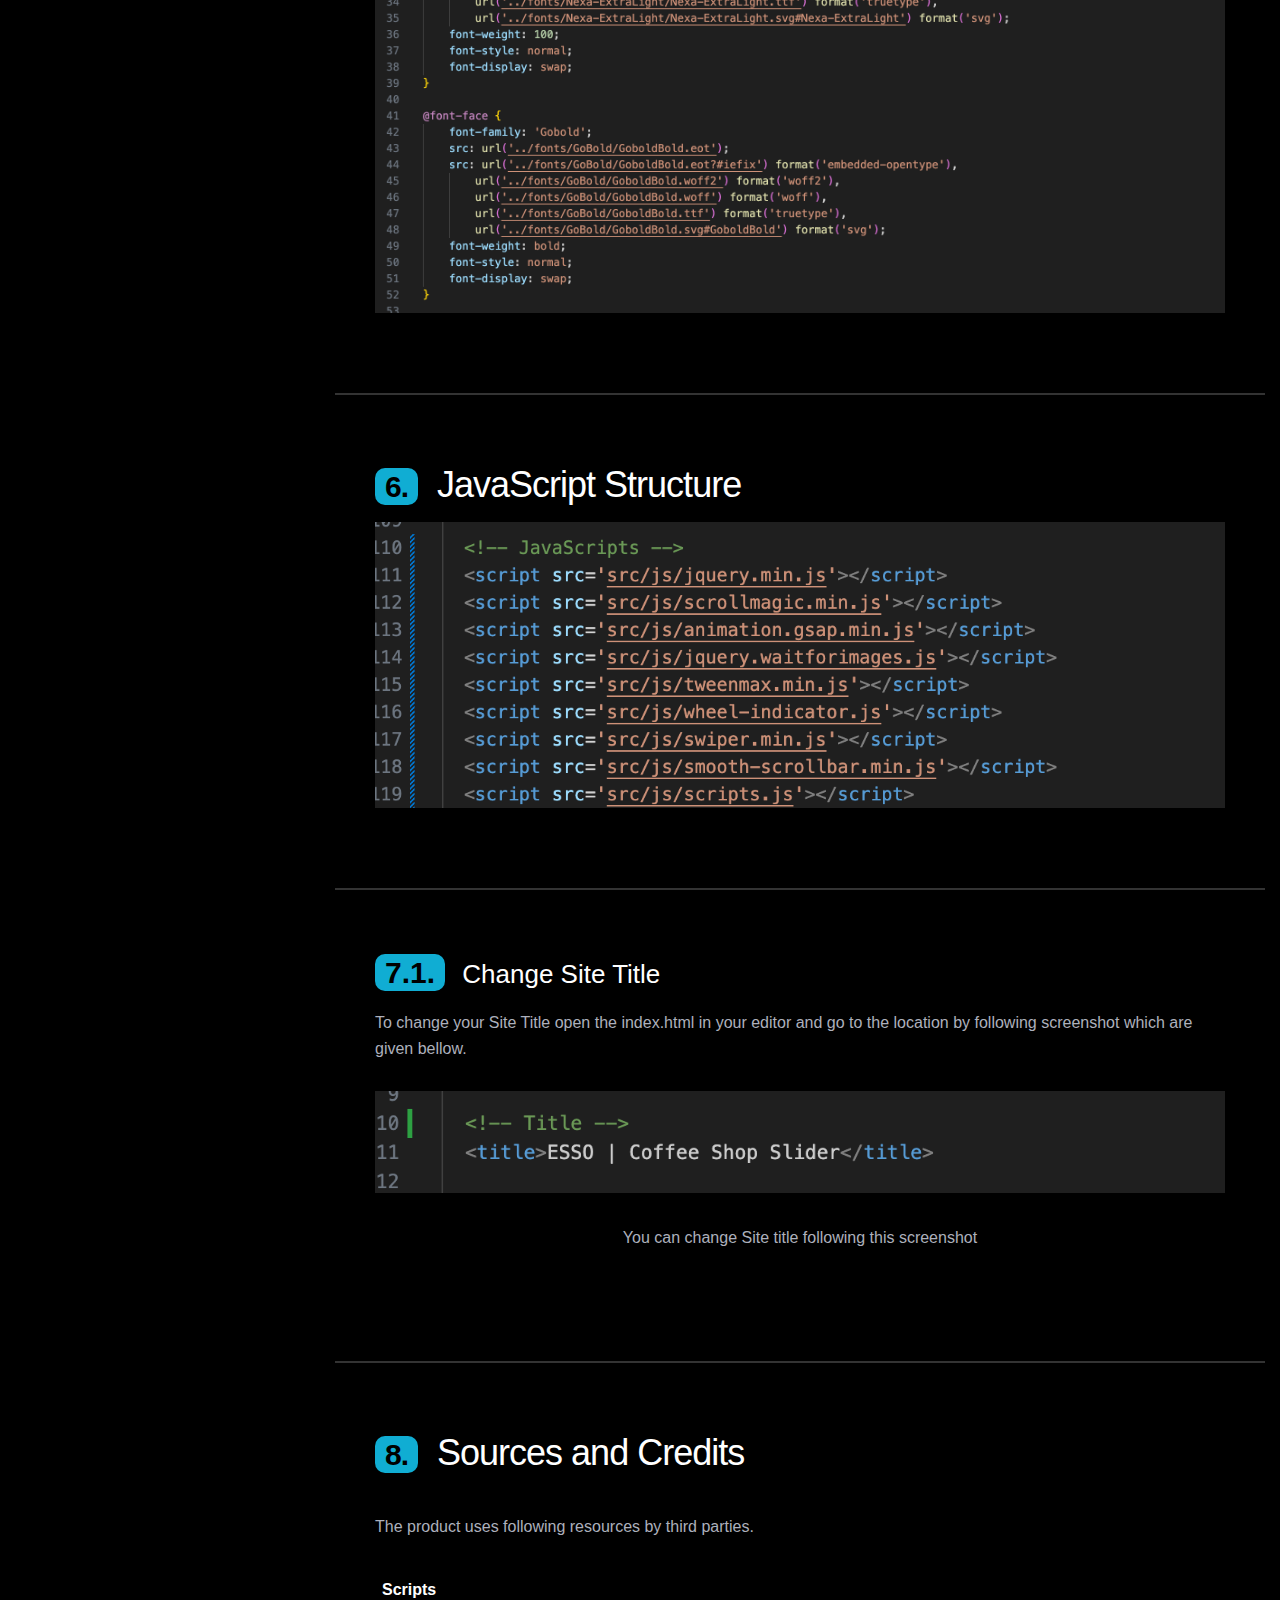
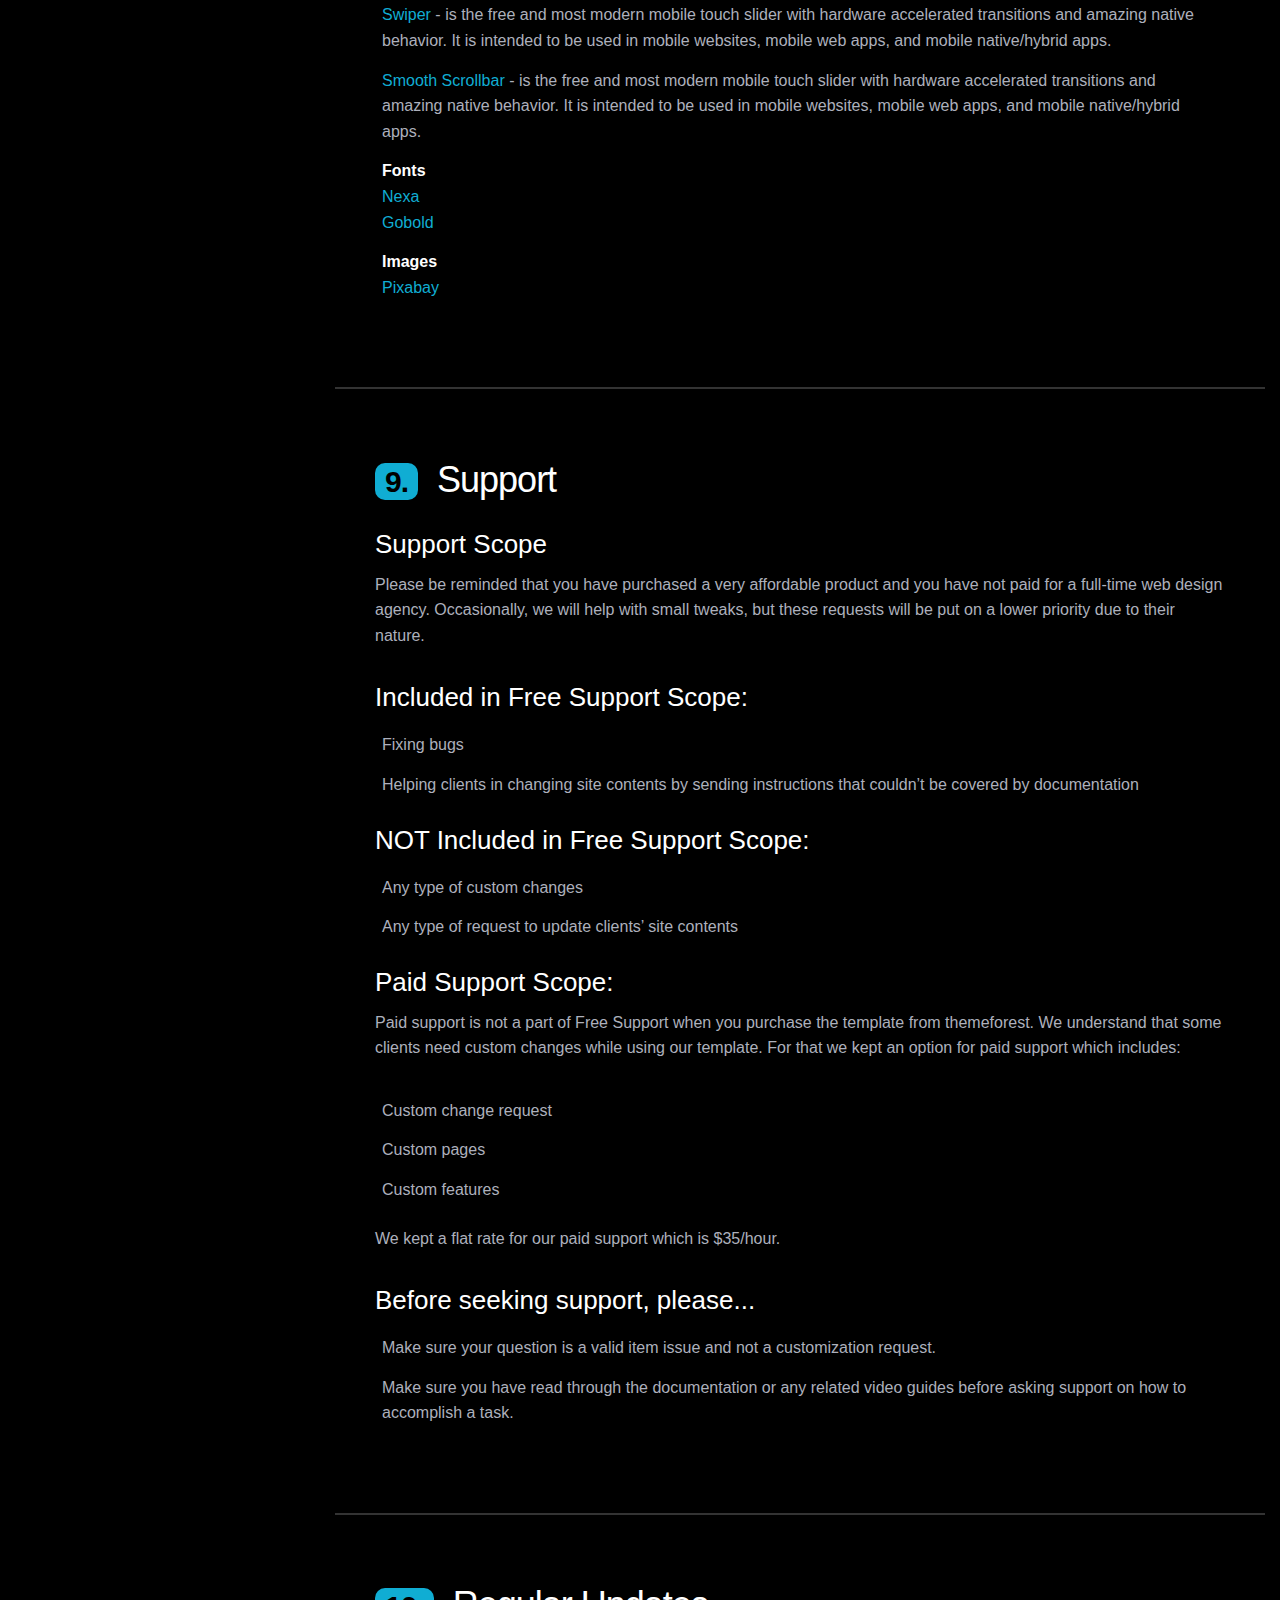
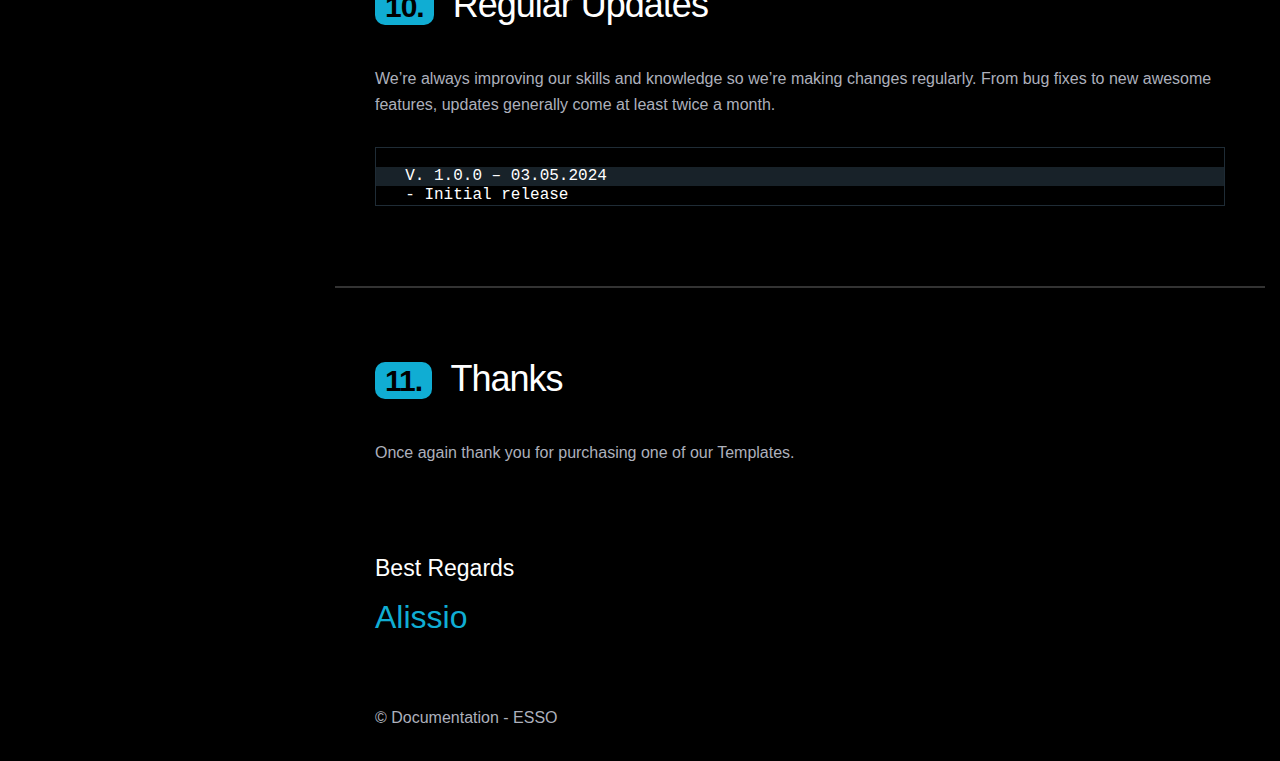
==== commit 77f075a2: "finish" ====
--- a/documentation/index.html
+++ b/documentation/index.html
@@ -250,6 +250,13 @@
           <p>The product uses following resources by third parties.</p>
 
           <ul class="credits">
+              <li>
+                <span class="d-block"><strong>Scripts</strong></span>
+                <a href="https://swiperjs.com/" rel="nofollow" target="_blank">Swiper</a> - is the free and most modern mobile touch slider with hardware accelerated transitions and amazing native behavior. It is intended to be used in mobile websites, mobile web apps, and mobile native/hybrid apps.
+              </li>
+              <li>
+                <a href="https://idiotwu.github.io/smooth-scrollbar/" rel="nofollow" target="_blank">Smooth Scrollbar</a> - is the free and most modern mobile touch slider with hardware accelerated transitions and amazing native behavior. It is intended to be used in mobile websites, mobile web apps, and mobile native/hybrid apps.
+              </li>
             <li>
               <span class="d-block"><strong>Fonts</strong></span>
               <a href="https://www.dafont.com/nexa.font" rel="nofollow" target="_blank">Nexa</a><br>
